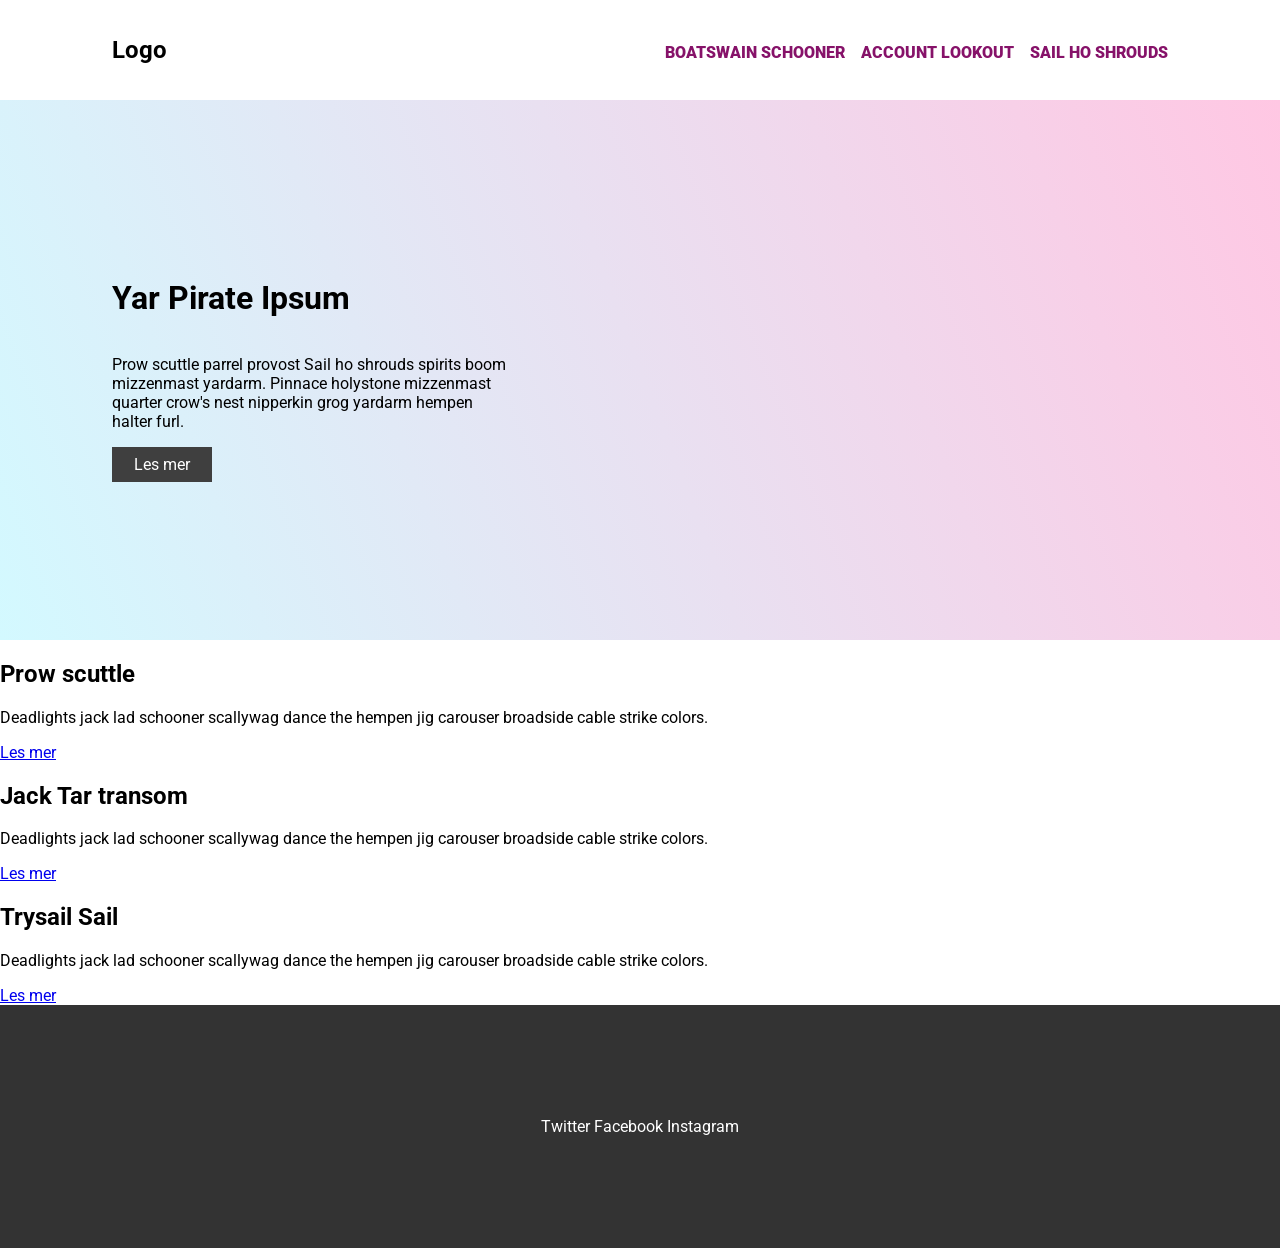
==== Web2022-deleksamen1/Web2022-deleksamen1/deleksamen1.html @ db58b9f0 "web" ====
<!--Da jeg validerte i w3c fikk jeg 16 feil-->
<!DOCTYPE html> 
<!--1. Ingen HTML deklarasjon-->
<html>
    <head>
    <!--2.head var body-->
        <meta name="viewport" content="width=device-width, initial-scale=1.0">
        <link rel="stylesheet" type="text/css" href="style.css"> 
        <!--3.maglet gåsetegn-->
        <title>Web eksamen del 1</title>
    </head>
    <body>
        <nav>
            <h1>Logo</h1>
            <ul>
            <!--4.Manglet liste elementet ul til li taggen-->
                <li> <a href="#">Boatswain schooner</a></li>
                <li> <a href="#">Account lookout</a></li>
                <li> <a href="#">Sail ho shrouds</a></li>
            </ul>
        </nav>
        <header>
            <h1>Yar Pirate Ipsum</h1>
            <p>Prow scuttle parrel provost Sail ho shrouds spirits boom mizzenmast yardarm. Pinnace holystone mizzenmast quarter crow's nest nipperkin grog yardarm hempen halter furl.</p>
            <a class="button">Les mer</a>
        </header>
        <div id="main">
            <article>
                <h1>Prow scuttle</h1>
                <p>Deadlights jack lad schooner scallywag dance the hempen jig carouser broadside cable strike colors.</p>
                <a href="#">Les mer</a>
            </article>
            <!--5.manglet avsluttende article tag-->
            <article>
                <h1>Jack Tar transom</h1>
                <p>Deadlights jack lad schooner scallywag dance the hempen jig carouser broadside cable strike colors.</p>
                <a href="#">Les mer</a>
            </article>
            <article>
                <h1>Trysail Sail</h1>
                <p>Deadlights jack lad schooner scallywag dance the hempen jig carouser broadside cable strike colors.</p>
                <a href="#">Les mer</a>
            </article>
        </div>
        <footer>
            <span>Twitter</span>
            <span>Facebook</span>
            <span>Instagram</span>
        </footer>
    </body>
</html>
---- Web2022-deleksamen1/Web2022-deleksamen1/style.css ----
/*Photo by <a href="https://unsplash.com/@jonathangallegos?utm_source=unsplash&utm_medium=referral&utm_content=creditCopyText">Jonathan Gallegos</a> on <a href="https://unsplash.com/s/photos/greece?utm_source=unsplash&utm_medium=referral&utm_content=creditCopyText">Unsplash</a>
  */
  @import url('https://fonts.googleapis.com/css2?family=Roboto&display=swap');
  *{
      box-sizing: border-box;
  }

  body{
      margin: 0;
      font-family: 'Roboto', sans-serif;
  }

  nav{
      display:flex;
      justify-content: space-between;
      flex-wrap: wrap;
      align-items: baseline;
      padding: 1rem 7rem;
  }

  nav ul{
      list-style: none;
      display:flex;
      gap:1rem;
      flex-wrap: wrap;
      padding: 0%;
      margin: 0;
  }

  nav ul li a{
    text-decoration: none;
    color: #861269;
    font-weight: 900;
    text-transform: uppercase;
  }

  nav ul li a:hover{
    text-decoration: underline;
}

  header{
        background: rgb(255,199,227);
        background: linear-gradient(249deg, rgba(255,199,227,1) 0%, rgba(211,249,255,1) 100%);
        height: 60vh;
        display: flex;
        flex-direction: column;
        justify-content: center;
        padding: 7rem;
  }

  header p{
      max-width: 400px;
      min-width: 100px;
      width: 100%;
  }

  .button{
      display: inline-block;
      background-color: rgb(63, 63, 63);
      color: #fff;
      padding: 0.5rem;
      width: 100px;
      text-align: center;
      text-decoration: none;
  }

  main{
    display: flex;
    padding: 10rem 5rem;
    gap: 4rem;
    flex-wrap: wrap;
    justify-content: space-between;
  }
  main article{
      flex-basis: 25%;
     min-width: 200px;
     padding: 2rem;
     border-radius: 10px;
     box-shadow: 10px 10px 30px rgb(220, 220, 220);
     flex-grow: 1;

  }

  footer{
      background-color: #333;
      color: #fff;
      text-align: center;
      padding: 7rem;
  }
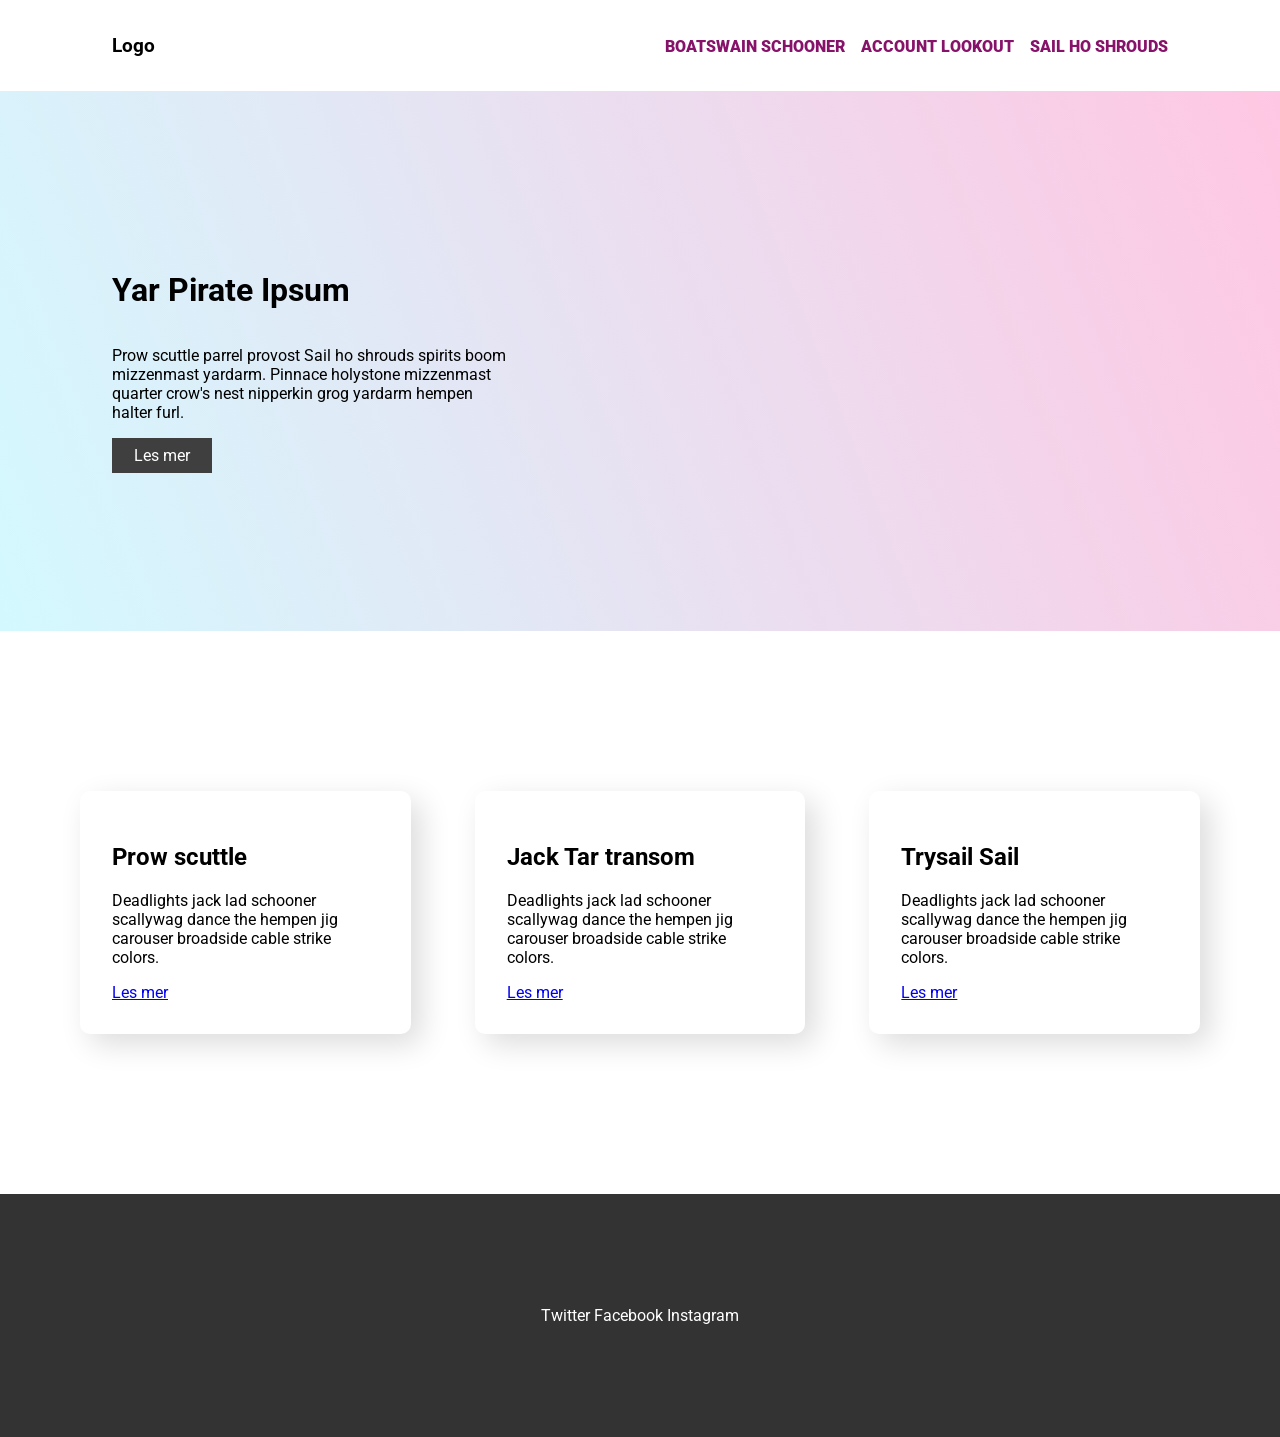
==== commit 79698c36: "ferdig" ====
--- a/Web2022-deleksamen1/Web2022-deleksamen1/deleksamen1.html
+++ b/Web2022-deleksamen1/Web2022-deleksamen1/deleksamen1.html
@@ -1,47 +1,53 @@
-<!--Da jeg validerte i w3c fikk jeg 16 feil-->
+<!--Da jeg validerte i w3c fikk jeg 16 feil/error-->
 <!DOCTYPE html> 
 <!--1. Ingen HTML deklarasjon-->
-<html>
+<html lang="en">
+<!--2.Språk attributt-->
     <head>
-    <!--2.head var body-->
+    <!--3.head var body-->
+        <meta charset="utf-8"> 
+        <!--4.legger til meta for norske karakterer og spesialtegn-->
         <meta name="viewport" content="width=device-width, initial-scale=1.0">
         <link rel="stylesheet" type="text/css" href="style.css"> 
-        <!--3.maglet gåsetegn-->
+        <!--5.maglet gåsetegn-->
         <title>Web eksamen del 1</title>
     </head>
     <body>
         <nav>
-            <h1>Logo</h1>
+            <h3>Logo</h3>
             <ul>
-            <!--4.Manglet liste elementet ul til li taggen-->
-                <li> <a href="#">Boatswain schooner</a></li>
-                <li> <a href="#">Account lookout</a></li>
-                <li> <a href="#">Sail ho shrouds</a></li>
+            <!--6.Manglet liste elementet ul til li taggen-->
+                <li><a href="#">Boatswain schooner</a></li>
+                <li><a href="#">Account lookout</a></li>
+                <li><a href="#">Sail ho shrouds</a></li>
+            <!--7.Bad practice-->
             </ul>
         </nav>
         <header>
+        <!--8.h1 brukes 1 gang-->    
             <h1>Yar Pirate Ipsum</h1>
             <p>Prow scuttle parrel provost Sail ho shrouds spirits boom mizzenmast yardarm. Pinnace holystone mizzenmast quarter crow's nest nipperkin grog yardarm hempen halter furl.</p>
             <a class="button">Les mer</a>
         </header>
-        <div id="main">
+        <main>
+        <!--9.Sematiske tagger er bedre å bruke-->
             <article>
-                <h1>Prow scuttle</h1>
+                <h2>Prow scuttle</h2>
                 <p>Deadlights jack lad schooner scallywag dance the hempen jig carouser broadside cable strike colors.</p>
                 <a href="#">Les mer</a>
             </article>
-            <!--5.manglet avsluttende article tag-->
+            <!--10.manglet avsluttende article tag-->
             <article>
-                <h1>Jack Tar transom</h1>
+                <h2>Jack Tar transom</h2>
                 <p>Deadlights jack lad schooner scallywag dance the hempen jig carouser broadside cable strike colors.</p>
                 <a href="#">Les mer</a>
             </article>
             <article>
-                <h1>Trysail Sail</h1>
+                <h2>Trysail Sail</h2>
                 <p>Deadlights jack lad schooner scallywag dance the hempen jig carouser broadside cable strike colors.</p>
                 <a href="#">Les mer</a>
             </article>
-        </div>
+        </main>
         <footer>
             <span>Twitter</span>
             <span>Facebook</span>
